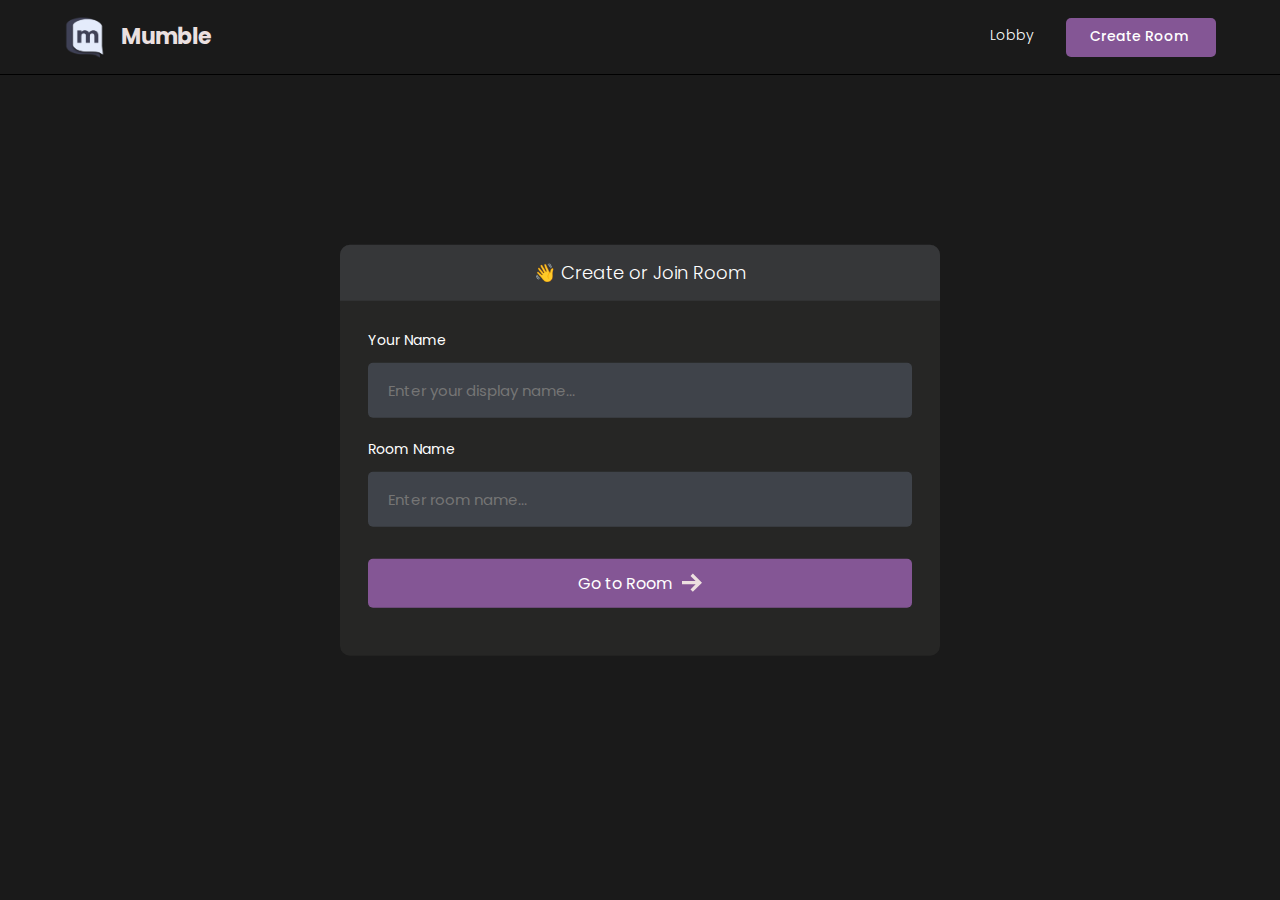
==== room.html @ cf706416 "app-demo" ====
<!DOCTYPE html>
<html>
<head>
    <meta charset='utf-8'>
    <meta http-equiv='X-UA-Compatible' content='IE=edge'>
    <title>Room</title>
    <meta name='viewport' content='width=device-width, initial-scale=1'>
    <link rel='stylesheet' type='text/css' media='screen' href='styles/main.css'>

    <link rel='stylesheet' type='text/css' media='screen' href='styles/room.css'>
</head>
<body>

    <header id="nav">
       <div class="nav--list">
            <button id="members__button">
               <svg width="24" height="24" xmlns="http://www.w3.org/2000/svg" fill-rule="evenodd" clip-rule="evenodd"><path d="M24 18v1h-24v-1h24zm0-6v1h-24v-1h24zm0-6v1h-24v-1h24z" fill="#ede0e0"><path d="M24 19h-24v-1h24v1zm0-6h-24v-1h24v1zm0-6h-24v-1h24v1z"/></svg>
            </button>
            <a href="lobby.html"/>
                <h3 id="logo">
                    <img src="./images/logo.png" alt="Site Logo">
                    <span>Mumble</span>
                </h3>
            </a>
       </div>

        <div id="nav__links">
            <button id="chat__button"><svg width="24" height="24" xmlns="http://www.w3.org/2000/svg" fill-rule="evenodd" fill="#ede0e0" clip-rule="evenodd"><path d="M24 20h-3v4l-5.333-4h-7.667v-4h2v2h6.333l2.667 2v-2h3v-8.001h-2v-2h4v12.001zm-15.667-6l-5.333 4v-4h-3v-14.001l18 .001v14h-9.667zm-6.333-2h3v2l2.667-2h8.333v-10l-14-.001v10.001z"/></svg></button>
            <!-- <a class="nav__link" href="/">
                Lobby
                <svg xmlns="http://www.w3.org/2000/svg" width="24" height="24" fill="#ede0e0" viewBox="0 0 24 24"><path d="M20 7.093v-5.093h-3v2.093l3 3zm4 5.907l-12-12-12 12h3v10h7v-5h4v5h7v-10h3zm-5 8h-3v-5h-8v5h-3v-10.26l7-6.912 7 6.99v10.182z"/></svg>
            </a> -->
            <a class="nav__link" id="create__room__btn" href="lobby.html">
                Create Room
               <svg xmlns="http://www.w3.org/2000/svg" width="24" height="24" fill="#ede0e0" viewBox="0 0 24 24"><path d="M12 0c-6.627 0-12 5.373-12 12s5.373 12 12 12 12-5.373 12-12-5.373-12-12-12zm6 13h-5v5h-2v-5h-5v-2h5v-5h2v5h5v2z"/></svg>
            </a>
        </div>
    </header>

    <main class="container">
        <div id="room__container">
            <section id="members__container">

            <div id="members__header">
                <p>Participants</p>
                <strong id="members__count">0</strong>
            </div>

            <div id="member__list">
            </div>

            </section>
            <section id="stream__container">

                <div id="stream__box"></div>

                <div id="streams__container">
                </div>
                <div class="stream__actions">
                    <button id="camera-btn" class="active">
                        <svg xmlns="http://www.w3.org/2000/svg" width="24" height="24" viewBox="0 0 24 24"><path d="M5 4h-3v-1h3v1zm10.93 0l.812 1.219c.743 1.115 1.987 1.781 3.328 1.781h1.93v13h-20v-13h3.93c1.341 0 2.585-.666 3.328-1.781l.812-1.219h5.86zm1.07-2h-8l-1.406 2.109c-.371.557-.995.891-1.664.891h-5.93v17h24v-17h-3.93c-.669 0-1.293-.334-1.664-.891l-1.406-2.109zm-11 8c0-.552-.447-1-1-1s-1 .448-1 1 .447 1 1 1 1-.448 1-1zm7 0c1.654 0 3 1.346 3 3s-1.346 3-3 3-3-1.346-3-3 1.346-3 3-3zm0-2c-2.761 0-5 2.239-5 5s2.239 5 5 5 5-2.239 5-5-2.239-5-5-5z"/></svg>
                    </button>
                    <button id="mic-btn" class="active">
                        <svg xmlns="http://www.w3.org/2000/svg" width="24" height="24" viewBox="0 0 24 24"><path d="M12 2c1.103 0 2 .897 2 2v7c0 1.103-.897 2-2 2s-2-.897-2-2v-7c0-1.103.897-2 2-2zm0-2c-2.209 0-4 1.791-4 4v7c0 2.209 1.791 4 4 4s4-1.791 4-4v-7c0-2.209-1.791-4-4-4zm8 9v2c0 4.418-3.582 8-8 8s-8-3.582-8-8v-2h2v2c0 3.309 2.691 6 6 6s6-2.691 6-6v-2h2zm-7 13v-2h-2v2h-4v2h10v-2h-4z"/></svg>
                    </button>
                    <button  id="screen-btn">
                        <svg xmlns="http://www.w3.org/2000/svg" width="24" height="24" viewBox="0 0 24 24"><path d="M0 1v17h24v-17h-24zm22 15h-20v-13h20v13zm-6.599 4l2.599 3h-12l2.599-3h6.802z"/></svg>
                    </button>
                    <button id="leave-btn">
                        <svg xmlns="http://www.w3.org/2000/svg" width="24" height="24" viewBox="0 0 24 24"><path d="M16 10v-5l8 7-8 7v-5h-8v-4h8zm-16-8v20h14v-2h-12v-16h12v-2h-14z"/></svg>
                    </button>
                </div>
            </section>

            <section id="messages__container">

                <div id="messages">
                </div>

                <form id="message__form">
                    <input type="text" name="message" placeholder="Send a message...." />
                </form>

            </section>
        </div>
    </main>
    
</body>
<script type="text/javascript" src="js/AgoraRTC_N-4.18.2.js"></script>
<script type="text/javascript" src="js/agora-rtm-sdk-1.5.1.js"></script>
<script type="text/javascript" src="js/room.js"></script>
<script type="text/javascript" src="js/room_rtm.js"></script>
<script type="text/javascript" src="js/room_rtc.js"></script>
</html>
---- styles/main.css ----
@import url('https://fonts.googleapis.com/css2?family=Poppins:wght@400;500;600;700;800&display=swap');

* {
  font-family: 'Poppins', sans-serif;
}

/* width */
::-webkit-scrollbar {
  width: 7px;
}

/* Track */
::-webkit-scrollbar-track {
  box-shadow: inset 0 0 5px grey;
  border-radius: 10px;
}

/* Handle */
::-webkit-scrollbar-thumb {
  background: #797a79;
  border-radius: 10px;
}

/* Handle on hover */
::-webkit-scrollbar-thumb:hover {
  background: #845695;
}

body {
  background-color: #1a1a1a;
  color: #fff;

  font-size: 14px;
  padding: 0;
  margin: 0;
  box-sizing: border-box;
}

p,
a {
  font-weight: 300;
}

.avatar__md {
  height: 40px;
  width: 40px;
  object-fit: cover;
  border-radius: 50%;
}

.avatar__sm {
  height: 30px;
  width: 30px;
  object-fit: cover;
  border-radius: 50%;
}

#nav {
  position: fixed;
  top: 0;
  width: 100%;
  box-sizing: border-box;
  display: flex;
  justify-content: space-between;
  align-items: center;
  border-bottom: 1px solid #000000;
  background-color: #1a1a1a;
  text-decoration: none;
  padding: 16px 5%;
  z-index: 999;
}

#logo {
  display: flex;
  align-items: center;
  gap: 16px;
  font-size: 22px;
  font-weight: 700;
  line-height: 0;
  margin: 0;
  color: #ebe0e0;
}

@media (max-width: 640px) {
  #logo span {
    display: none;
  }
}

#logo img {
  height: 42px;
}

#nav a {
  text-decoration: none;
}

#nav__links {
  display: flex;
  align-items: center;
  column-gap: 2em;
}

.nav__link {
  color: #fff;
  text-decoration: none;
  transition: 1s;
  border-bottom: 2px solid transparent;
  transition: all 0.3s ease-in-out;
  padding-bottom: 1px;
}

@media (max-width: 520px) {
  #nav__links {
    column-gap: 3em;
  }
}

.nav__link:hover {
  color: rgb(230, 228, 228);
  text-decoration: none;
  border-color: #845695;
}

#create__room__btn {
  display: block;
  background-color: #845695;
  padding: 8px 24px;
  font-size: 14px;
  font-weight: 500;
  border-radius: 5px;
}

#create__room__btn:hover {
  background-color: #845695;
}

.nav--list {
  display: flex;
  gap: 1rem;
  align-items: center;
}

#members__button,
#chat__button {
  display: none;
  cursor: pointer;
  background: transparent;
  border: none;
}

#members__button:hover svg > path,
#chat__button:hover svg,
.nav__link:hover svg {
  fill: #845695;
}

.nav__link svg {
  width: 0;
  height: 0;
}

@media (max-width: 640px) {
  #members__button {
    display: block;
  }

  .nav__link svg {
    width: 1.5rem;
    height: 1.5rem;
  }
  .nav__link,
  #create__room__btn {
    font-size: 0;
    border: none;
  }

  #create__room__btn {
    padding: 0;
    background-color: transparent;
    border-radius: 50%;
  }

  #create__room__btn:hover {
    background-color: transparent;
  }
}
---- styles/room.css ----
.container {
  margin-top: 74px;
  height: clac(100vh - 74px);
  width: 100%;
  position: relative;
}

#room__container {
  position: relative;
  display: flex;
  gap: 3rem;
}

#members__container {
  background-color: #262625;
  border-right: 1px solid #797a79;
  overflow-y: auto;
  width: 90%;
  max-width: 250px;
  position: fixed;
  height: 100%;
  z-index: 999;
}

#members__count {
  background-color: #1d1d1c;
  padding: 7px 15px;
  font-size: 14px;
  font-weight: 600;
  border-radius: 5px;
}

#members__header {
  display: flex;
  justify-content: space-around;
  align-items: center;
  padding: 0 1rem;
  position: fixed;
  font-size: 18px;
  background-color: #323143;
  width: 218px;
}

#member__list {
  display: flex;
  flex-direction: column;
  gap: 1rem;
  padding-top: 5rem;
  padding-bottom: 6.5rem;
}

.members__list::-webkit-scrollbar {
  height: 14px;
}

.member__wrapper {
  display: flex;
  align-items: center;
  column-gap: 10px;
  padding-left: 1em;
}

.green__icon {
  display: block;
  height: 8px;
  width: 8px;
  border-radius: 50%;
  background-color: #2aca3e;
}

.member_name{
  font-size: 14px;
  line-height: 0;
}

#messages__container {
  height: calc(100vh - 85px);
  background-color: #262625;
  right: 0;
  position: absolute;
  width: 100%;
  max-width: 25rem;
  overflow-y: auto;
  border-left: 1px solid #111;
}

#messages {
  width: 100%;
  height: 100%;
  overflow-y: auto;
}

.message__wrapper:last-child {
  margin-bottom: 6.5rem;
}

.message__wrapper {
  display: flex;
  gap: 10px;
  margin: 1em;
}

.message__body {
  background-color: #363739;
  border-radius: 10px;
  padding: 10px 15px;
  width: fit-content;
  max-width: 900px;
}

.message__body strong {
  font-weight: 600;
  color: #ede0e0;
}

.message__body__bot{
  padding: 0 20px;
  max-width: 900px;
  color: #bdbdbd;
}


.message__author {
  margin-right: 10px;
  color: #2aca3e!important;

}

.message__author__bot {
  margin-right: 10px;
  color: #a52aca!important;

}

.message__text {
  margin: 0;
}

#message__form {
  width: 23.2rem;
  position: fixed;
  bottom: 0;
  display: block;
  background-color: #1a1a1a;
  padding: 1em;
}

#message__form input {
  color: #fff;
  width: 100%;
  border: none;
  border-radius: 5px;
  padding: 18px;
  font-size: 14px;
  box-sizing: border-box;
  background-color: #3f434a;
}

#message__form input:focus {
  outline: none;
}

#message__form input::placeholder {
  color: #707575;
}

#stream__container {
  justify-self: center;
  width: calc(100% - 40.7rem);
  position: fixed;
  left: 15.7rem;
  top: clac(100vh - 72px);
  overflow-y: auto;
  height: 100%;
}
#stream__box{
  background-color: #3f434a;
  height: 60vh;
  display:none;
}
#stream__box .video__container{
  border:2px solid #000;
  border-radius: 0;
  height:  100% !important;
  width: 100% !important;
}

#stream__box video{
  border-radius: 0;
  background-size: 300px;
}
#streams__container{
  display: flex;
  flex-wrap: wrap;
  justify-content: center;
  align-items: center;
  margin-top:25px;
  gap:15px;
  margin-bottom: 225px;
}

.video__container{
  display: flex;
  justify-content: center;
  align-items: center;
  border:2px solid #b366f9;
  border-radius: 50%;
  cursor: pointer;
  overflow: hidden;
  height: 300px;
  width: 300px;

  background-image: url("/images/logo.png");
  background-repeat: no-repeat;
  background-position: center;
  background-size: 75px;
}
.video-player{
  height: 100%;
  width: 100%;
}

.video-player video{
  border-radius: 50%;
}
@media (max-width: 1200px) {
  .video__container{
    height: 200px;
    width: 200px;
  }
}
@media (max-width: 1200px) {
  #members__container {
    display: none;
  }

  #members__button {
    display: block;
  }

  #stream__container {
    width: calc(100% - 25rem);
    left: 0;
  }
}

@media (max-width: 980px) {
  #stream__container {
    width: calc(100% - 20rem);
    left: 0;
  }
  #messages__container {
    max-width: 20rem;
  }

  #message__form {
    width: 18.2rem;
  }
}

@media (max-width: 768px) {
  #stream__container {
    width: 100%;
  }
  .video__container{
    height: 100px;
    width: 100px;
  }
  #messages__container {
    display: none;
  }

  #chat__button {
    display: block;
  }
}

#stream__box {
  position: relative;
}

.stream__focus {
  width: 100%;
  height: 100%;
}

.stream__focus iframe {
  width: 100%;
  height: 100%;
}

.stream__actions {
  position: fixed;
  bottom: 1rem;
  border-radius: 8px;
  background-color: #1a1a1a60;
  padding: 1rem;
  left: 50%;
  display: flex;
  gap: 1rem;
  transform: translateX(-50%);
}

.stream__actions a,
.stream__actions button {
  cursor: pointer;
  background-color: #262625;
  color: #fff;
  border: none;
  display: flex;
  align-items: center;
  justify-content: center;
  padding: 0.5rem 1rem;
  border-radius: 5px;
  transition: all 0.2s ease-in-out;
}

.stream__actions a svg,
.stream__actions button svg {
  width: 1.5rem;
  height: 1.5rem;
  fill: #ede0e0;
}

.stream__actions a.active,
.stream__actions button.active,
.stream__actions a:hover,
.stream__actions button:hover {
  background-color: #845695;
}
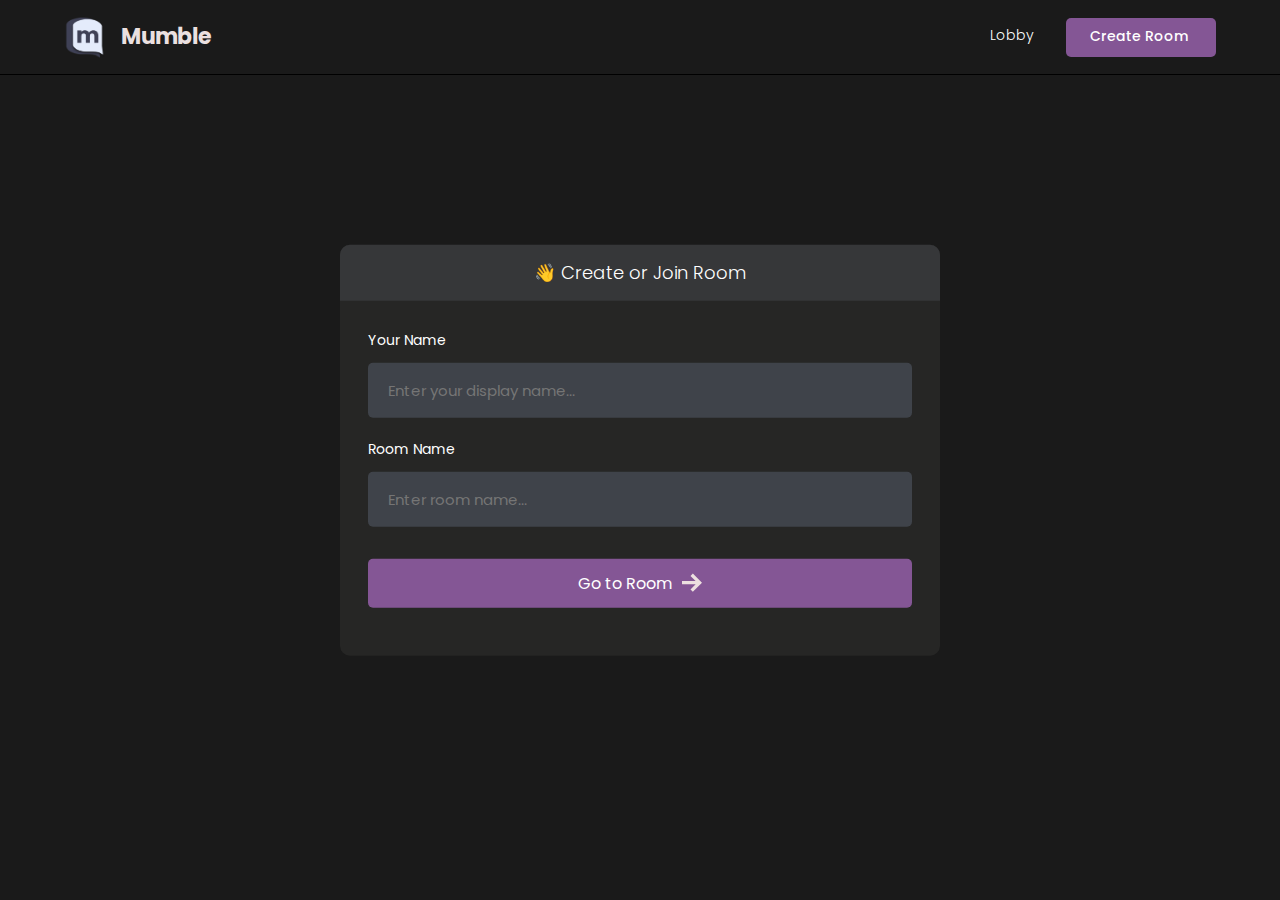
==== commit 99074f17: "fix" ====
--- a/room.html
+++ b/room.html
@@ -5,9 +5,9 @@
     <meta http-equiv='X-UA-Compatible' content='IE=edge'>
     <title>Room</title>
     <meta name='viewport' content='width=device-width, initial-scale=1'>
-    <link rel='stylesheet' type='text/css' media='screen' href='styles/main.css'>
+    <link rel='stylesheet' type='text/css' media='screen' href='css/main.css'>
 
-    <link rel='stylesheet' type='text/css' media='screen' href='styles/room.css'>
+    <link rel='stylesheet' type='text/css' media='screen' href='css/room.css'>
 </head>
 <body>
 
--- a/css/main.css
+++ b/css/main.css
@@ -0,0 +1,187 @@
+@import url('https://fonts.googleapis.com/css2?family=Poppins:wght@400;500;600;700;800&display=swap');
+
+* {
+  font-family: 'Poppins', sans-serif;
+}
+
+/* width */
+::-webkit-scrollbar {
+  width: 7px;
+}
+
+/* Track */
+::-webkit-scrollbar-track {
+  box-shadow: inset 0 0 5px grey;
+  border-radius: 10px;
+}
+
+/* Handle */
+::-webkit-scrollbar-thumb {
+  background: #797a79;
+  border-radius: 10px;
+}
+
+/* Handle on hover */
+::-webkit-scrollbar-thumb:hover {
+  background: #845695;
+}
+
+body {
+  background-color: #1a1a1a;
+  color: #fff;
+
+  font-size: 14px;
+  padding: 0;
+  margin: 0;
+  box-sizing: border-box;
+}
+
+p,
+a {
+  font-weight: 300;
+}
+
+.avatar__md {
+  height: 40px;
+  width: 40px;
+  object-fit: cover;
+  border-radius: 50%;
+}
+
+.avatar__sm {
+  height: 30px;
+  width: 30px;
+  object-fit: cover;
+  border-radius: 50%;
+}
+
+#nav {
+  position: fixed;
+  top: 0;
+  width: 100%;
+  box-sizing: border-box;
+  display: flex;
+  justify-content: space-between;
+  align-items: center;
+  border-bottom: 1px solid #000000;
+  background-color: #1a1a1a;
+  text-decoration: none;
+  padding: 16px 5%;
+  z-index: 999;
+}
+
+#logo {
+  display: flex;
+  align-items: center;
+  gap: 16px;
+  font-size: 22px;
+  font-weight: 700;
+  line-height: 0;
+  margin: 0;
+  color: #ebe0e0;
+}
+
+@media (max-width: 640px) {
+  #logo span {
+    display: none;
+  }
+}
+
+#logo img {
+  height: 42px;
+}
+
+#nav a {
+  text-decoration: none;
+}
+
+#nav__links {
+  display: flex;
+  align-items: center;
+  column-gap: 2em;
+}
+
+.nav__link {
+  color: #fff;
+  text-decoration: none;
+  transition: 1s;
+  border-bottom: 2px solid transparent;
+  transition: all 0.3s ease-in-out;
+  padding-bottom: 1px;
+}
+
+@media (max-width: 520px) {
+  #nav__links {
+    column-gap: 3em;
+  }
+}
+
+.nav__link:hover {
+  color: rgb(230, 228, 228);
+  text-decoration: none;
+  border-color: #845695;
+}
+
+#create__room__btn {
+  display: block;
+  background-color: #845695;
+  padding: 8px 24px;
+  font-size: 14px;
+  font-weight: 500;
+  border-radius: 5px;
+}
+
+#create__room__btn:hover {
+  background-color: #845695;
+}
+
+.nav--list {
+  display: flex;
+  gap: 1rem;
+  align-items: center;
+}
+
+#members__button,
+#chat__button {
+  display: none;
+  cursor: pointer;
+  background: transparent;
+  border: none;
+}
+
+#members__button:hover svg > path,
+#chat__button:hover svg,
+.nav__link:hover svg {
+  fill: #845695;
+}
+
+.nav__link svg {
+  width: 0;
+  height: 0;
+}
+
+@media (max-width: 640px) {
+  #members__button {
+    display: block;
+  }
+
+  .nav__link svg {
+    width: 1.5rem;
+    height: 1.5rem;
+  }
+  .nav__link,
+  #create__room__btn {
+    font-size: 0;
+    border: none;
+  }
+
+  #create__room__btn {
+    padding: 0;
+    background-color: transparent;
+    border-radius: 50%;
+  }
+
+  #create__room__btn:hover {
+    background-color: transparent;
+  }
+}
--- a/css/room.css
+++ b/css/room.css
@@ -0,0 +1,330 @@
+.container {
+  margin-top: 74px;
+  height: clac(100vh - 74px);
+  width: 100%;
+  position: relative;
+}
+
+#room__container {
+  position: relative;
+  display: flex;
+  gap: 3rem;
+}
+
+#members__container {
+  background-color: #262625;
+  border-right: 1px solid #797a79;
+  overflow-y: auto;
+  width: 90%;
+  max-width: 250px;
+  position: fixed;
+  height: 100%;
+  z-index: 999;
+}
+
+#members__count {
+  background-color: #1d1d1c;
+  padding: 7px 15px;
+  font-size: 14px;
+  font-weight: 600;
+  border-radius: 5px;
+}
+
+#members__header {
+  display: flex;
+  justify-content: space-around;
+  align-items: center;
+  padding: 0 1rem;
+  position: fixed;
+  font-size: 18px;
+  background-color: #323143;
+  width: 218px;
+}
+
+#member__list {
+  display: flex;
+  flex-direction: column;
+  gap: 1rem;
+  padding-top: 5rem;
+  padding-bottom: 6.5rem;
+}
+
+.members__list::-webkit-scrollbar {
+  height: 14px;
+}
+
+.member__wrapper {
+  display: flex;
+  align-items: center;
+  column-gap: 10px;
+  padding-left: 1em;
+}
+
+.green__icon {
+  display: block;
+  height: 8px;
+  width: 8px;
+  border-radius: 50%;
+  background-color: #2aca3e;
+}
+
+.member_name{
+  font-size: 14px;
+  line-height: 0;
+}
+
+#messages__container {
+  height: calc(100vh - 85px);
+  background-color: #262625;
+  right: 0;
+  position: absolute;
+  width: 100%;
+  max-width: 25rem;
+  overflow-y: auto;
+  border-left: 1px solid #111;
+}
+
+#messages {
+  width: 100%;
+  height: 100%;
+  overflow-y: auto;
+}
+
+.message__wrapper:last-child {
+  margin-bottom: 6.5rem;
+}
+
+.message__wrapper {
+  display: flex;
+  gap: 10px;
+  margin: 1em;
+}
+
+.message__body {
+  background-color: #363739;
+  border-radius: 10px;
+  padding: 10px 15px;
+  width: fit-content;
+  max-width: 900px;
+}
+
+.message__body strong {
+  font-weight: 600;
+  color: #ede0e0;
+}
+
+.message__body__bot{
+  padding: 0 20px;
+  max-width: 900px;
+  color: #bdbdbd;
+}
+
+
+.message__author {
+  margin-right: 10px;
+  color: #2aca3e!important;
+
+}
+
+.message__author__bot {
+  margin-right: 10px;
+  color: #a52aca!important;
+
+}
+
+.message__text {
+  margin: 0;
+}
+
+#message__form {
+  width: 23.2rem;
+  position: fixed;
+  bottom: 0;
+  display: block;
+  background-color: #1a1a1a;
+  padding: 1em;
+}
+
+#message__form input {
+  color: #fff;
+  width: 100%;
+  border: none;
+  border-radius: 5px;
+  padding: 18px;
+  font-size: 14px;
+  box-sizing: border-box;
+  background-color: #3f434a;
+}
+
+#message__form input:focus {
+  outline: none;
+}
+
+#message__form input::placeholder {
+  color: #707575;
+}
+
+#stream__container {
+  justify-self: center;
+  width: calc(100% - 40.7rem);
+  position: fixed;
+  left: 15.7rem;
+  top: clac(100vh - 72px);
+  overflow-y: auto;
+  height: 100%;
+}
+#stream__box{
+  background-color: #3f434a;
+  height: 60vh;
+  display:none;
+}
+#stream__box .video__container{
+  border:2px solid #000;
+  border-radius: 0;
+  height:  100% !important;
+  width: 100% !important;
+}
+
+#stream__box video{
+  border-radius: 0;
+  background-size: 300px;
+}
+#streams__container{
+  display: flex;
+  flex-wrap: wrap;
+  justify-content: center;
+  align-items: center;
+  margin-top:25px;
+  gap:15px;
+  margin-bottom: 225px;
+}
+
+.video__container{
+  display: flex;
+  justify-content: center;
+  align-items: center;
+  border:2px solid #b366f9;
+  border-radius: 50%;
+  cursor: pointer;
+  overflow: hidden;
+  height: 300px;
+  width: 300px;
+
+  background-image: url("/images/logo.png");
+  background-repeat: no-repeat;
+  background-position: center;
+  background-size: 75px;
+}
+.video-player{
+  height: 100%;
+  width: 100%;
+}
+
+.video-player video{
+  border-radius: 50%;
+}
+@media (max-width: 1200px) {
+  .video__container{
+    height: 200px;
+    width: 200px;
+  }
+}
+@media (max-width: 1200px) {
+  #members__container {
+    display: none;
+  }
+
+  #members__button {
+    display: block;
+  }
+
+  #stream__container {
+    width: calc(100% - 25rem);
+    left: 0;
+  }
+}
+
+@media (max-width: 980px) {
+  #stream__container {
+    width: calc(100% - 20rem);
+    left: 0;
+  }
+  #messages__container {
+    max-width: 20rem;
+  }
+
+  #message__form {
+    width: 18.2rem;
+  }
+}
+
+@media (max-width: 768px) {
+  #stream__container {
+    width: 100%;
+  }
+  .video__container{
+    height: 100px;
+    width: 100px;
+  }
+  #messages__container {
+    display: none;
+  }
+
+  #chat__button {
+    display: block;
+  }
+}
+
+#stream__box {
+  position: relative;
+}
+
+.stream__focus {
+  width: 100%;
+  height: 100%;
+}
+
+.stream__focus iframe {
+  width: 100%;
+  height: 100%;
+}
+
+.stream__actions {
+  position: fixed;
+  bottom: 1rem;
+  border-radius: 8px;
+  background-color: #1a1a1a60;
+  padding: 1rem;
+  left: 50%;
+  display: flex;
+  gap: 1rem;
+  transform: translateX(-50%);
+}
+
+.stream__actions a,
+.stream__actions button {
+  cursor: pointer;
+  background-color: #262625;
+  color: #fff;
+  border: none;
+  display: flex;
+  align-items: center;
+  justify-content: center;
+  padding: 0.5rem 1rem;
+  border-radius: 5px;
+  transition: all 0.2s ease-in-out;
+}
+
+.stream__actions a svg,
+.stream__actions button svg {
+  width: 1.5rem;
+  height: 1.5rem;
+  fill: #ede0e0;
+}
+
+.stream__actions a.active,
+.stream__actions button.active,
+.stream__actions a:hover,
+.stream__actions button:hover {
+  background-color: #845695;
+}
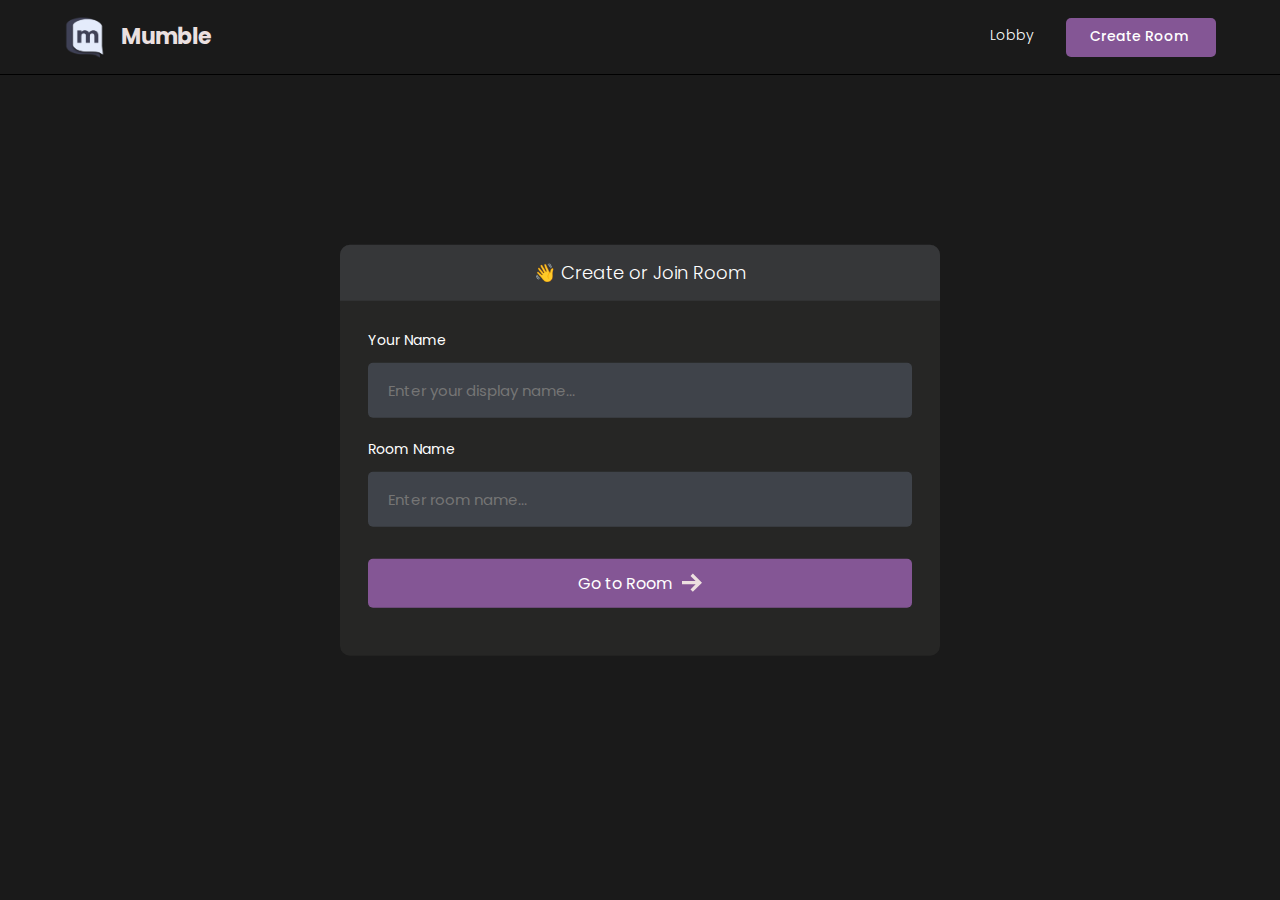
==== commit 77769db4: "fix" ====
--- a/room.html
+++ b/room.html
@@ -16,7 +16,7 @@
             <button id="members__button">
                <svg width="24" height="24" xmlns="http://www.w3.org/2000/svg" fill-rule="evenodd" clip-rule="evenodd"><path d="M24 18v1h-24v-1h24zm0-6v1h-24v-1h24zm0-6v1h-24v-1h24z" fill="#ede0e0"><path d="M24 19h-24v-1h24v1zm0-6h-24v-1h24v1zm0-6h-24v-1h24v1z"/></svg>
             </button>
-            <a href="lobby.html"/>
+            <a href="index.html">
                 <h3 id="logo">
                     <img src="./images/logo.png" alt="Site Logo">
                     <span>Mumble</span>
@@ -30,7 +30,7 @@
                 Lobby
                 <svg xmlns="http://www.w3.org/2000/svg" width="24" height="24" fill="#ede0e0" viewBox="0 0 24 24"><path d="M20 7.093v-5.093h-3v2.093l3 3zm4 5.907l-12-12-12 12h3v10h7v-5h4v5h7v-10h3zm-5 8h-3v-5h-8v5h-3v-10.26l7-6.912 7 6.99v10.182z"/></svg>
             </a> -->
-            <a class="nav__link" id="create__room__btn" href="lobby.html">
+            <a class="nav__link" id="create__room__btn" href="index.html">
                 Create Room
                <svg xmlns="http://www.w3.org/2000/svg" width="24" height="24" fill="#ede0e0" viewBox="0 0 24 24"><path d="M12 0c-6.627 0-12 5.373-12 12s5.373 12 12 12 12-5.373 12-12-5.373-12-12-12zm6 13h-5v5h-2v-5h-5v-2h5v-5h2v5h5v2z"/></svg>
             </a>
